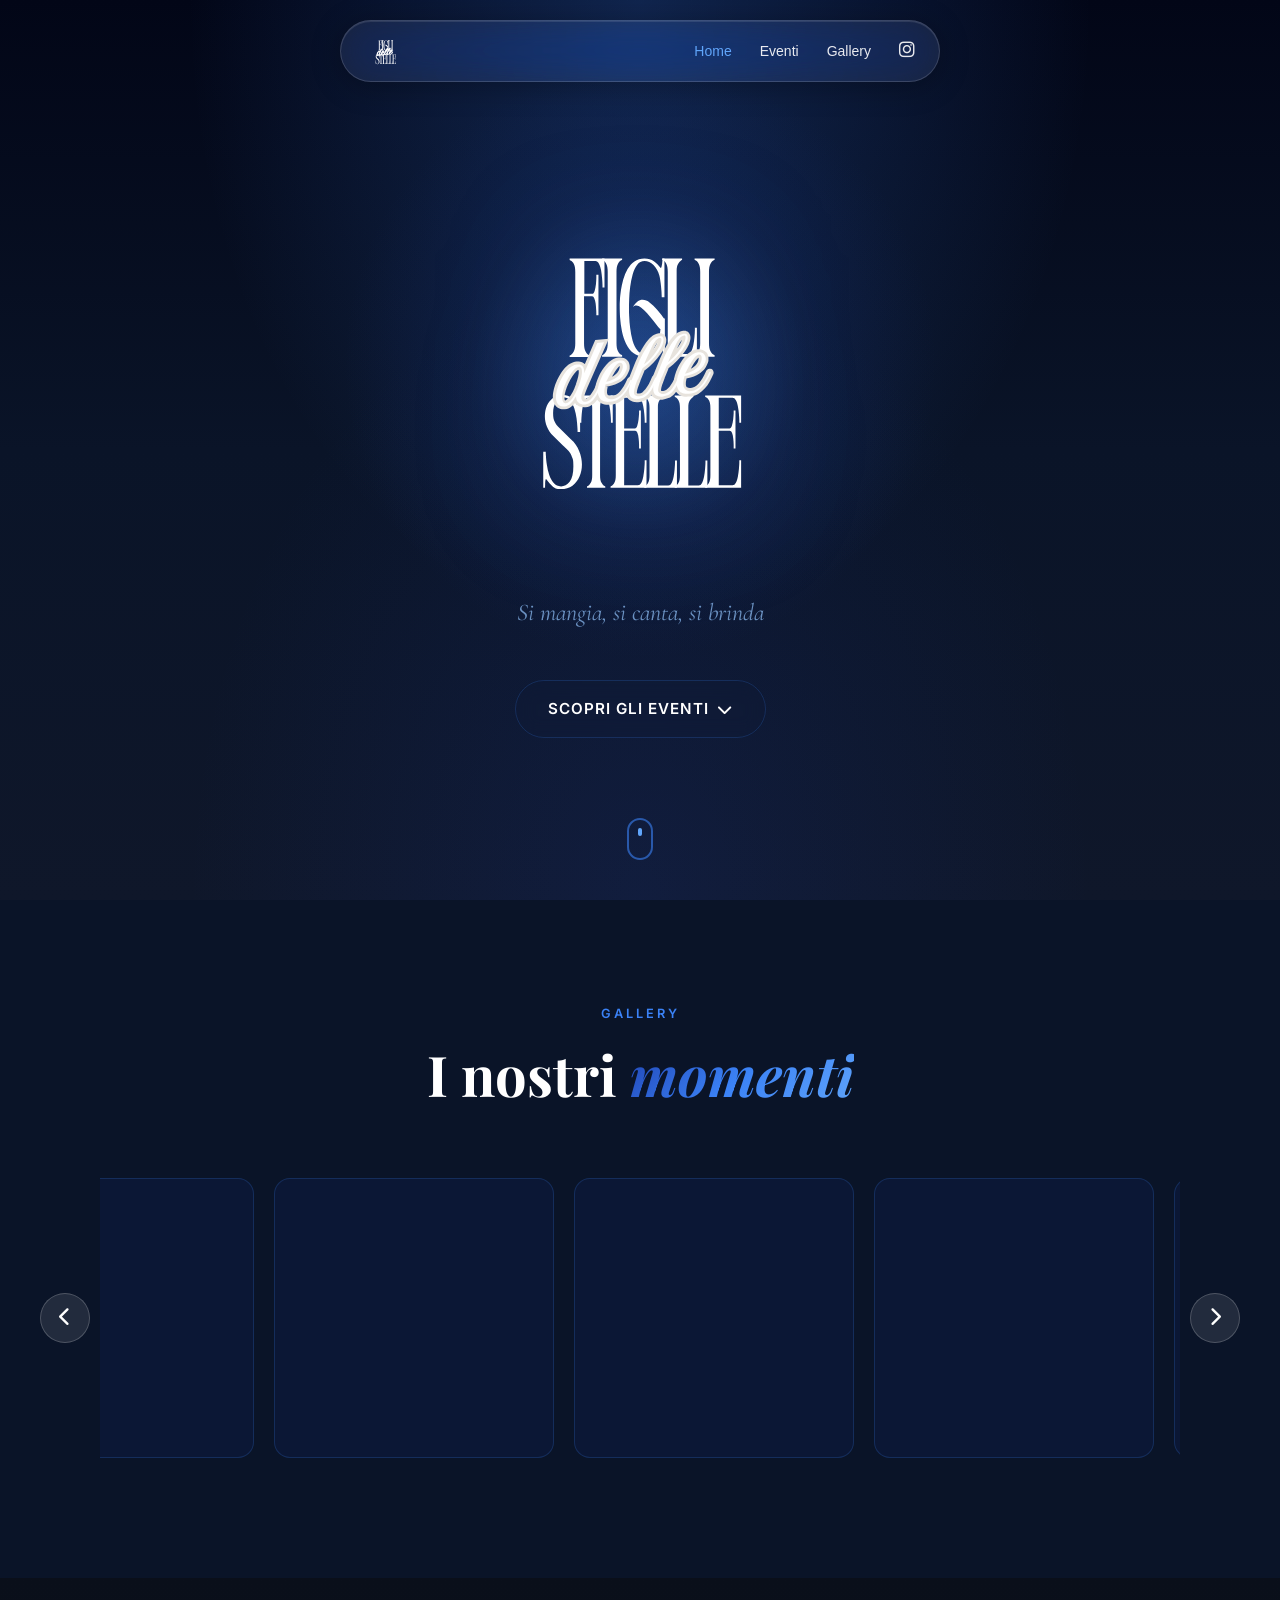
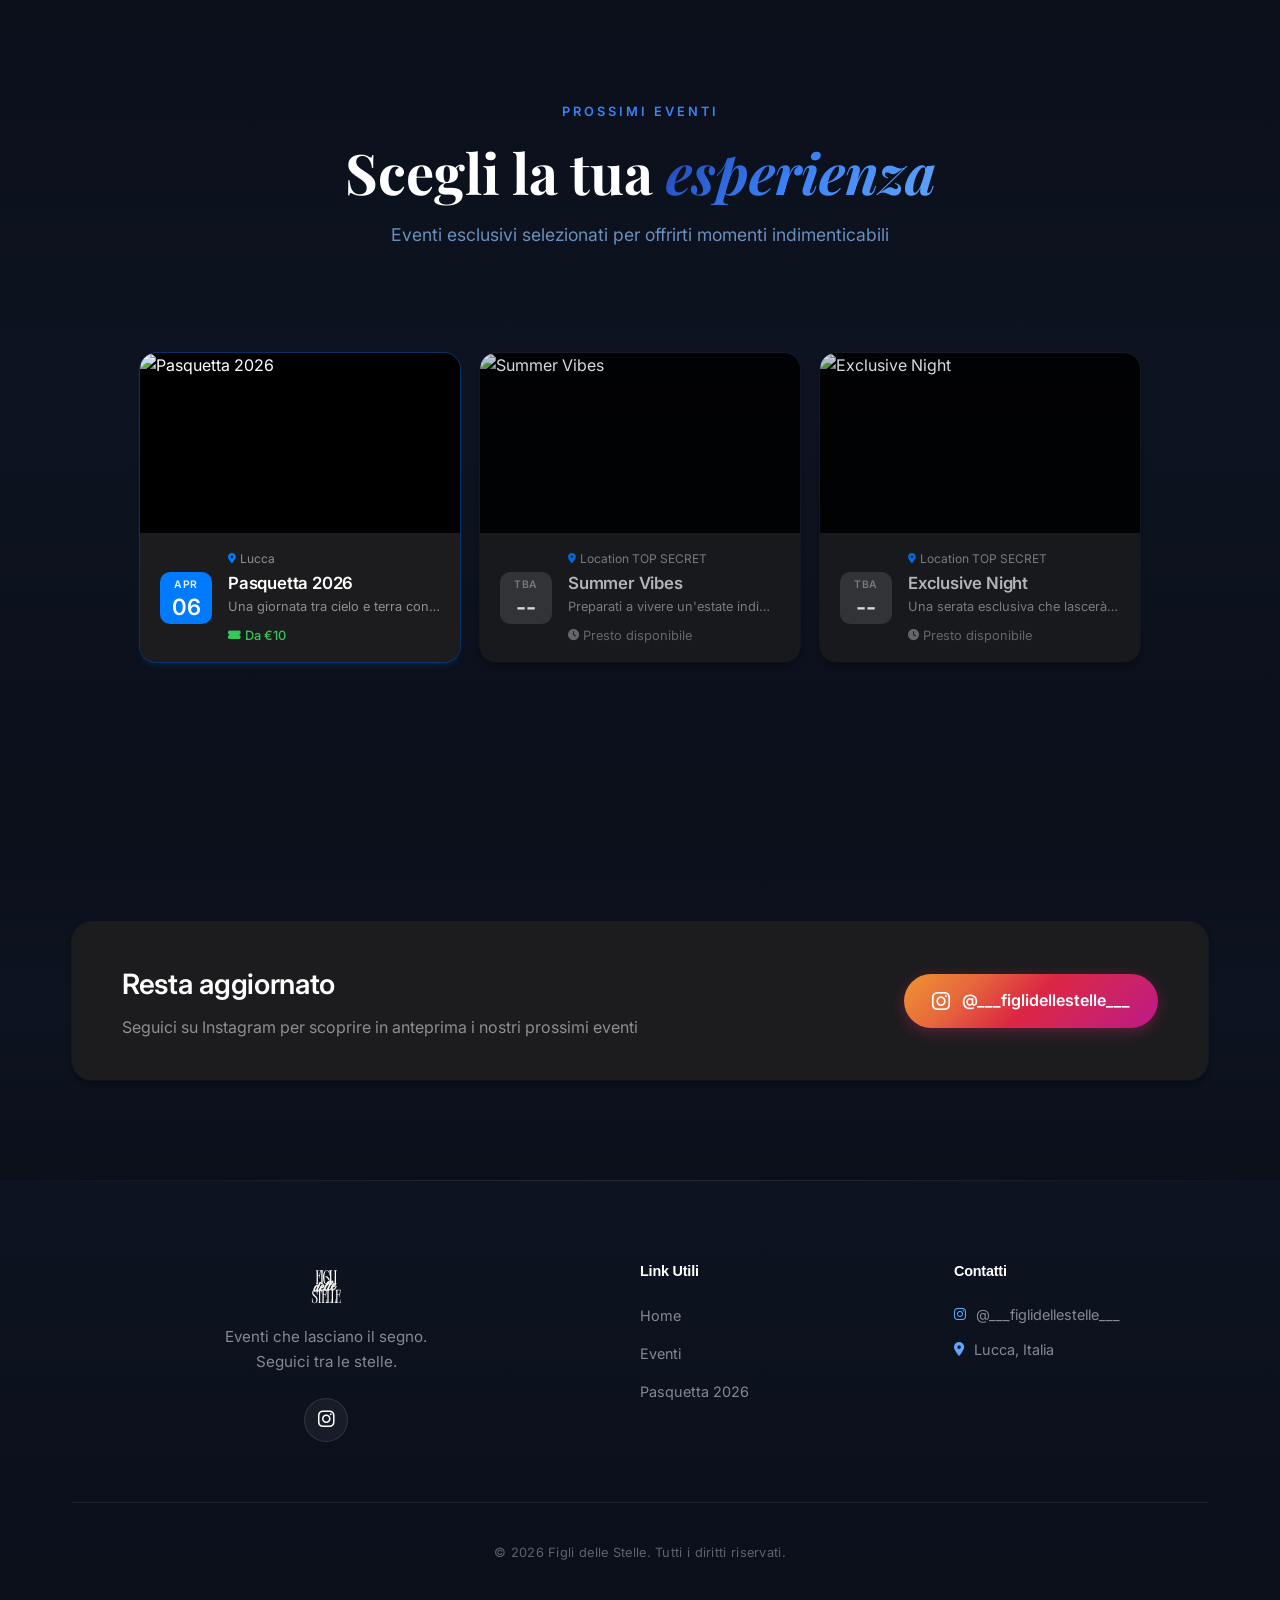
==== index.html @ 592347b3 "Initial commit: componenti header/footer separati, fix animazione card eventi" ====
<!DOCTYPE html>
<html lang="it">

<head>
    <meta charset="UTF-8">
    <meta name="viewport" content="width=device-width, initial-scale=1.0">
    <title>Figli delle Stelle | Eventi Esclusivi</title>
    <meta name="description"
        content="Figli delle Stelle - Eventi esclusivi a Lucca. Pasquetta, serate, party e molto altro.">

    <!-- Fonts -->
    <link rel="preconnect" href="https://fonts.googleapis.com">
    <link rel="preconnect" href="https://fonts.gstatic.com" crossorigin>
    <link
        href="https://fonts.googleapis.com/css2?family=Cormorant+Garamond:ital,wght@0,400;0,600;1,400&family=Inter:wght@300;400;500;600&family=Playfair+Display:ital,wght@0,400;0,700;1,400&display=swap"
        rel="stylesheet">

    <!-- Icons -->
    <link rel="stylesheet" href="https://cdnjs.cloudflare.com/ajax/libs/font-awesome/6.5.0/css/all.min.css">

    <!-- CSS -->
    <link rel="stylesheet" href="css/style.css">
    <link rel="stylesheet" href="css/home.css">

    <!-- tsParticles -->
    <script src="https://cdn.jsdelivr.net/npm/tsparticles@2.12.0/tsparticles.bundle.min.js"></script>
</head>

<body class="home-page">
    <!-- Particles Background -->
    <div id="tsparticles"></div>

    <!-- Header Container -->
    <div id="header-container"></div>

    <!-- Hero Section with Animated Logo -->
    <section class="home-hero">
        <div class="hero-logo-container">
            <div class="logo-glow"></div>
            <img src="assets/images/figli%20delle%20stelle%20.svg" alt="Figli delle Stelle" class="hero-logo">
            <div class="logo-particles" id="logoParticles"></div>
        </div>
        <p class="hero-tagline">Si mangia, si canta, si brinda</p>
        <a href="#eventi" class="btn btn-outline btn-scroll">
            <span>Scopri gli Eventi</span>
            <i class="fas fa-chevron-down"></i>
        </a>

        <!-- Scroll Indicator -->
        <div class="scroll-mouse">
            <div class="mouse-wheel"></div>
        </div>
    </section>

    <!-- Photo Carousel Section -->
    <section id="gallery" class="carousel-section">
        <div class="carousel-header">
            <span class="section-label">Gallery</span>
            <h2 class="section-title">I nostri <em>momenti</em></h2>
        </div>

        <div class="carousel-wrapper">
            <div class="carousel-horizontal" id="carouselHorizontal">
                <!-- Photo 1 -->
                <div class="carousel-card">
                    <div class="card-image"
                        style="background-image: url('assets/images/Figli%20delle%20stelle_012.jpg'); background-size: cover; background-position: center;">
                        <span class="card-tag">Figli delle Stelle</span>
                    </div>
                </div>

                <!-- Photo 2 -->
                <div class="carousel-card">
                    <div class="card-image"
                        style="background-image: url('assets/images/Figli%20delle%20stelle_018.jpg'); background-size: cover; background-position: center;">
                        <span class="card-tag">Night</span>
                    </div>
                </div>

                <!-- Photo 3 -->
                <div class="carousel-card">
                    <div class="card-image"
                        style="background-image: url('assets/images/Figli%20delle%20stelle_031.jpg'); background-size: cover; background-position: center;">
                        <span class="card-tag">Party</span>
                    </div>
                </div>

                <!-- Photo 4 -->
                <div class="carousel-card">
                    <div class="card-image"
                        style="background-image: url('assets/images/Figli%20delle%20stelle_043.jpg'); background-size: cover; background-position: center;">
                        <span class="card-tag">Evento</span>
                    </div>
                </div>

                <!-- Photo 5 -->
                <div class="carousel-card">
                    <div class="card-image"
                        style="background-image: url('assets/images/Figli%20delle%20stelle_047.jpg'); background-size: cover; background-position: center;">
                        <span class="card-tag">Serata</span>
                    </div>
                </div>

                <!-- Photo 6 -->
                <div class="carousel-card">
                    <div class="card-image"
                        style="background-image: url('assets/images/Figli%20delle%20stelle_061.jpg'); background-size: cover; background-position: center;">
                        <span class="card-tag">Vibes</span>
                    </div>
                </div>

                <!-- Photo 7 -->
                <div class="carousel-card">
                    <div class="card-image"
                        style="background-image: url('assets/images/Figli%20delle%20stelle_079.jpg'); background-size: cover; background-position: center;">
                        <span class="card-tag">Friends</span>
                    </div>
                </div>

                <!-- Photo 8 -->
                <div class="carousel-card">
                    <div class="card-image"
                        style="background-image: url('assets/images/Figli%20delle%20stelle_090.jpg'); background-size: cover; background-position: center;">
                        <span class="card-tag">Fun</span>
                    </div>
                </div>

                <!-- Photo 9 -->
                <div class="carousel-card">
                    <div class="card-image"
                        style="background-image: url('assets/images/Figli%20delle%20stelle_091.jpg'); background-size: cover; background-position: center;">
                        <span class="card-tag">Dance</span>
                    </div>
                </div>

                <!-- Photo 10 -->
                <div class="carousel-card">
                    <div class="card-image"
                        style="background-image: url('assets/images/Figli%20delle%20stelle_093.jpg'); background-size: cover; background-position: center;">
                        <span class="card-tag">Music</span>
                    </div>
                </div>

                <!-- Photo 11 -->
                <div class="carousel-card">
                    <div class="card-image"
                        style="background-image: url('assets/images/Figli%20delle%20stelle_097.jpg'); background-size: cover; background-position: center;">
                        <span class="card-tag">Light</span>
                    </div>
                </div>

                <!-- Photo 12 -->
                <div class="carousel-card">
                    <div class="card-image"
                        style="background-image: url('assets/images/Figli%20delle%20stelle_100.jpg'); background-size: cover; background-position: center;">
                        <span class="card-tag">Energy</span>
                    </div>
                </div>
            </div>

            <!-- Carousel Controls -->
            <button class="carousel-btn prev" id="carouselPrev">
                <i class="fas fa-chevron-left"></i>
            </button>
            <button class="carousel-btn next" id="carouselNext">
                <i class="fas fa-chevron-right"></i>
            </button>
        </div>
    </section>

    <!-- Events Section -->
    <section id="eventi" class="events-section">
        <div class="container">
            <div class="section-header">
                <span class="section-label">Prossimi Eventi</span>
                <h2 class="section-title">Scegli la tua <em>esperienza</em></h2>
                <p class="section-desc">Eventi esclusivi selezionati per offrirti momenti indimenticabili</p>
            </div>

            <div class="events-horizontal">
                <!-- Evento Pasquetta - ATTIVO -->
                <article class="event-card-modern featured">
                    <a href="evento-pasquetta.html" class="event-card-link">
                        <div class="event-card-image">
                            <img src="https://images.unsplash.com/photo-1519671482740-f49783c4ef87?w=800&q=80" alt="Pasquetta 2026">
                        </div>
                        <div class="event-card-body">
                            <div class="event-card-date">
                                <span class="date-month">APR</span>
                                <span class="date-day">06</span>
                            </div>
                            <div class="event-card-divider"></div>
                            <div class="event-card-info">
                                <div class="event-card-location">
                                    <i class="fas fa-map-marker-alt"></i>
                                    Lucca
                                </div>
                                <h3 class="event-card-title">Pasquetta 2026</h3>
                                <p class="event-card-desc">Una giornata tra cielo e terra con DJ set esclusivo</p>
                                <div class="event-card-price">
                                    <i class="fas fa-ticket-alt"></i>
                                    Da €10
                                </div>
                            </div>
                        </div>
                    </a>
                </article>

                <!-- Evento 2 - Summer Vibes -->
                <article class="event-card-modern coming-soon">
                    <div class="event-card-link">
                        <div class="event-card-image">
                            <img src="https://images.unsplash.com/photo-1574391884720-bbc3740c59d1?w=800&q=80" alt="Summer Vibes">
                        </div>
                        <div class="event-card-body">
                            <div class="event-card-date">
                                <span class="date-month">TBA</span>
                                <span class="date-day">--</span>
                            </div>
                            <div class="event-card-divider"></div>
                            <div class="event-card-info">
                                <div class="event-card-location">
                                    <i class="fas fa-map-marker-alt"></i>
                                    Location TOP SECRET
                                </div>
                                <h3 class="event-card-title">Summer Vibes</h3>
                                <p class="event-card-desc">Preparati a vivere un'estate indimenticabile</p>
                                <div class="event-card-price soon">
                                    <i class="fas fa-clock"></i>
                                    Presto disponibile
                                </div>
                            </div>
                        </div>
                    </div>
                </article>

                <!-- Evento 3 - Exclusive Night -->
                <article class="event-card-modern coming-soon">
                    <div class="event-card-link">
                        <div class="event-card-image">
                            <img src="https://images.unsplash.com/photo-1516450360452-9312f5e86fc7?w=800&q=80" alt="Exclusive Night">
                        </div>
                        <div class="event-card-body">
                            <div class="event-card-date">
                                <span class="date-month">TBA</span>
                                <span class="date-day">--</span>
                            </div>
                            <div class="event-card-divider"></div>
                            <div class="event-card-info">
                                <div class="event-card-location">
                                    <i class="fas fa-map-marker-alt"></i>
                                    Location TOP SECRET
                                </div>
                                <h3 class="event-card-title">Exclusive Night</h3>
                                <p class="event-card-desc">Una serata esclusiva che lascerà il segno</p>
                                <div class="event-card-price soon">
                                    <i class="fas fa-clock"></i>
                                    Presto disponibile
                                </div>
                            </div>
                        </div>
                    </div>
                </article>
            </div>
        </div>
    </section>

    <!-- Follow Us Section -->
    <section class="follow-section">
        <div class="container">
            <div class="follow-box">
                <div class="follow-content">
                    <h3>Resta aggiornato</h3>
                    <p>Seguici su Instagram per scoprire in anteprima i nostri prossimi eventi</p>
                </div>
                <a href="https://www.instagram.com/___figlidellestelle___/" target="_blank" class="btn-instagram">
                    <i class="fab fa-instagram"></i>
                    <span>@___figlidellestelle___</span>
                </a>
            </div>
        </div>
    </section>

    <!-- Footer Container -->
    <div id="footer-container"></div>

    <!-- Scripts -->
    <script src="js/components.js"></script>
    <script>
        // Inizializza componenti per homepage
        document.addEventListener('DOMContentLoaded', function() {
            Components.init({
                header: { activePage: 'home', isEventPage: false },
                footer: { isEventPage: false }
            });
        });
    </script>
    <script src="js/main.js"></script>
    <script src="js/home.js"></script>
</body>

</html>
---- css/style.css ----
/* ========================================
   FIGLI DELLE STELLE - PASQUETTA 2026
   Modern CSS with Variables & Animations
======================================== */

/* CSS Variables */
:root {
    /* Colors - Blue Theme */
    --color-bg: #050a14;
    --color-bg-secondary: #0a1428;
    --color-bg-card: rgba(30, 64, 175, 0.08);
    --color-text: #ffffff;
    --color-text-muted: rgba(147, 197, 253, 0.7);
    --color-primary: #ffffff;
    --color-accent: #3b82f6;
    --color-accent-light: #60a5fa;
    --color-glass: rgba(30, 64, 175, 0.1);
    --color-glass-border: rgba(59, 130, 246, 0.2);
    
    /* Gradients */
    --gradient-gold: linear-gradient(135deg, #1e40af 0%, #3b82f6 50%, #60a5fa 100%);
    --gradient-dark: linear-gradient(180deg, #020617 0%, #0f172a 50%, #1e3a5f 100%);
    --gradient-glass: linear-gradient(135deg, rgba(59,130,246,0.15) 0%, rgba(30,64,175,0.05) 100%);
    --gradient-blue-glow: radial-gradient(ellipse at center, rgba(59,130,246,0.3) 0%, transparent 70%);
    
    /* Typography */
    --font-display: 'Playfair Display', serif;
    --font-accent: 'Cormorant Garamond', serif;
    --font-body: 'Inter', sans-serif;
    
    /* Spacing */
    --spacing-xs: 0.5rem;
    --spacing-sm: 1rem;
    --spacing-md: 2rem;
    --spacing-lg: 4rem;
    --spacing-xl: 8rem;
    
    /* Transitions */
    --transition-fast: 0.2s ease;
    --transition-medium: 0.4s cubic-bezier(0.4, 0, 0.2, 1);
    --transition-slow: 0.6s cubic-bezier(0.4, 0, 0.2, 1);
    
    /* Shadows */
    --shadow-glow: 0 0 40px rgba(59, 130, 246, 0.4);
    --shadow-card: 0 20px 60px rgba(0, 0, 0, 0.5);
}

/* Reset & Base */
*, *::before, *::after {
    margin: 0;
    padding: 0;
    box-sizing: border-box;
}

html {
    scroll-behavior: smooth;
    font-size: 16px;
}

body {
    font-family: var(--font-body);
    background-color: var(--color-bg);
    color: var(--color-text);
    line-height: 1.6;
    overflow-x: hidden;
    min-height: 100vh;
}

a {
    color: inherit;
    text-decoration: none;
}

ul {
    list-style: none;
}

img {
    max-width: 100%;
    height: auto;
    display: block;
}

/* Container */
.container {
    max-width: 1200px;
    margin: 0 auto;
    padding: 0 var(--spacing-md);
}

/* Particles Background */
.particles-container {
    position: fixed;
    top: 0;
    left: 0;
    width: 100%;
    height: 100%;
    pointer-events: none;
    z-index: 0;
    overflow: hidden;
}

.particle {
    position: absolute;
    width: 3px;
    height: 3px;
    background: var(--color-accent);
    border-radius: 50%;
    opacity: 0;
    animation: float-up linear infinite;
}

@keyframes float-up {
    0% {
        transform: translateY(100vh) scale(0);
        opacity: 0;
    }
    10% {
        opacity: 0.8;
    }
    90% {
        opacity: 0.8;
    }
    100% {
        transform: translateY(-100px) scale(1);
        opacity: 0;
    }
}

/* Navigation - Pill Style (Non Fixed) */
.navbar {
    position: absolute;
    top: 20px;
    left: 50%;
    transform: translateX(-50%);
    z-index: 1000;
    width: auto;
    min-width: 600px;
    max-width: 90%;
}

.nav-pill {
    display: flex;
    align-items: center;
    justify-content: space-between;
    gap: 32px;
    padding: 12px 24px;
    background: rgba(255, 255, 255, 0.08);
    backdrop-filter: blur(20px) saturate(180%);
    -webkit-backdrop-filter: blur(20px) saturate(180%);
    border: 1px solid rgba(255, 255, 255, 0.15);
    border-radius: 100px;
    box-shadow: 
        0 4px 30px rgba(0, 0, 0, 0.3),
        inset 0 1px 0 rgba(255, 255, 255, 0.1);
    transition: all 0.3s ease;
}

.nav-pill:hover {
    background: rgba(255, 255, 255, 0.12);
    border-color: rgba(255, 255, 255, 0.2);
}

.nav-logo img {
    height: 36px;
    filter: brightness(0) invert(1);
    transition: var(--transition-fast);
}

.nav-logo:hover img {
    transform: scale(1.05);
}

.nav-menu {
    display: flex;
    align-items: center;
    gap: 28px;
    margin: 0;
    padding: 0;
    list-style: none;
}

.nav-link {
    font-family: -apple-system, BlinkMacSystemFont, 'SF Pro Text', sans-serif;
    font-size: 14px;
    font-weight: 500;
    color: rgba(255, 255, 255, 0.9);
    text-decoration: none;
    padding: 8px 0;
    position: relative;
    transition: all 0.3s ease;
}

.nav-link:hover {
    color: #ffffff;
}

.nav-link.active {
    color: #60a5fa;
}

.nav-link i {
    font-size: 18px;
}

.nav-cta {
    background: var(--gradient-gold);
    color: var(--color-bg);
    padding: 0.75rem 1.5rem;
    border-radius: 50px;
    font-weight: 600;
}

.nav-cta::after {
    display: none;
}

.nav-toggle {
    display: none;
    flex-direction: column;
    gap: 5px;
    background: none;
    border: none;
    cursor: pointer;
    padding: 5px;
}

.nav-toggle span {
    width: 25px;
    height: 2px;
    background: var(--color-text);
    transition: var(--transition-fast);
}

/* Hero Section */
.hero {
    min-height: 100vh;
    display: flex;
    flex-direction: column;
    justify-content: center;
    align-items: center;
    text-align: center;
    position: relative;
    padding: 120px var(--spacing-md) var(--spacing-xl);
    background: 
        radial-gradient(ellipse at 50% 0%, rgba(212, 175, 55, 0.15) 0%, transparent 50%),
        radial-gradient(ellipse at bottom, rgba(212, 175, 55, 0.05) 0%, transparent 50%);
}

.hero-badge {
    display: inline-flex;
    align-items: center;
    gap: 0.5rem;
    padding: 0.5rem 1rem;
    background: var(--color-glass);
    border: 1px solid var(--color-glass-border);
    border-radius: 50px;
    font-size: 0.85rem;
    color: var(--color-accent-light);
    margin-bottom: var(--spacing-md);
    animation: fade-in-up 0.8s ease;
}

.hero-title {
    font-family: var(--font-display);
    font-size: clamp(3rem, 10vw, 7rem);
    font-weight: 700;
    line-height: 1;
    margin-bottom: var(--spacing-md);
}

.title-line {
    display: block;
    animation: fade-in-up 0.8s ease 0.2s both;
}

.title-line.highlight {
    background: var(--gradient-gold);
    -webkit-background-clip: text;
    -webkit-text-fill-color: transparent;
    background-clip: text;
    animation-delay: 0.4s;
}

.hero-subtitle {
    font-family: var(--font-accent);
    font-size: clamp(1.2rem, 3vw, 1.5rem);
    font-style: italic;
    color: var(--color-text-muted);
    margin-bottom: var(--spacing-sm);
    animation: fade-in-up 0.8s ease 0.6s both;
}

.hero-location {
    display: flex;
    align-items: center;
    justify-content: center;
    gap: 0.5rem;
    font-size: 1rem;
    color: var(--color-text-muted);
    margin-bottom: var(--spacing-lg);
    animation: fade-in-up 0.8s ease 0.8s both;
}

.hero-location i {
    color: var(--color-accent);
}

.hero-cta {
    display: flex;
    flex-wrap: wrap;
    gap: var(--spacing-sm);
    justify-content: center;
    animation: fade-in-up 0.8s ease 1s both;
}

/* Buttons */
.btn {
    display: inline-flex;
    align-items: center;
    gap: 0.5rem;
    padding: 1rem 2rem;
    font-family: var(--font-body);
    font-size: 0.95rem;
    font-weight: 600;
    border-radius: 50px;
    border: none;
    cursor: pointer;
    transition: var(--transition-medium);
    text-transform: uppercase;
    letter-spacing: 1px;
}

.btn-primary {
    background: var(--gradient-gold);
    color: #0a0a0a !important;
    box-shadow: 0 10px 30px rgba(212, 175, 55, 0.4);
    text-shadow: none;
}

.btn-primary:hover {
    transform: translateY(-3px);
    box-shadow: 0 15px 40px rgba(212, 175, 55, 0.4);
}

.btn-outline {
    background: transparent;
    color: var(--color-text);
    border: 1px solid var(--color-glass-border);
    backdrop-filter: blur(10px);
}

.btn-outline:hover {
    background: var(--color-glass);
    border-color: var(--color-accent);
}

.btn-package {
    width: 100%;
    justify-content: center;
    background: transparent;
    border: 1px solid var(--color-glass-border);
    color: var(--color-text);
}

.btn-package:hover {
    background: var(--color-accent);
    border-color: var(--color-accent);
    color: var(--color-bg);
}

.btn-submit {
    width: 100%;
    justify-content: center;
    background: var(--gradient-gold);
    color: var(--color-bg);
    font-size: 1rem;
    padding: 1.25rem 2rem;
}

.btn-submit:hover {
    transform: translateY(-2px);
    box-shadow: 0 10px 30px rgba(212, 175, 55, 0.4);
}

/* Scroll Indicator */
.hero-scroll {
    position: absolute;
    bottom: var(--spacing-lg);
    left: 50%;
    transform: translateX(-50%);
}

.scroll-indicator {
    display: flex;
    flex-direction: column;
    align-items: center;
    gap: 0.5rem;
}

.scroll-indicator span {
    font-size: 0.75rem;
    text-transform: uppercase;
    letter-spacing: 2px;
    color: var(--color-text-muted);
}

.scroll-line {
    width: 1px;
    height: 60px;
    background: linear-gradient(to bottom, var(--color-accent), transparent);
    animation: scroll-bounce 2s ease-in-out infinite;
}

@keyframes scroll-bounce {
    0%, 100% { transform: translateY(0); opacity: 1; }
    50% { transform: translateY(20px); opacity: 0.5; }
}

/* Sections */
.section {
    padding: var(--spacing-xl) 0;
    position: relative;
}

.section-header {
    text-align: center;
    max-width: 700px;
    margin: 0 auto var(--spacing-lg);
}

.section-label {
    display: inline-block;
    font-size: 0.8rem;
    font-weight: 600;
    text-transform: uppercase;
    letter-spacing: 3px;
    color: var(--color-accent);
    margin-bottom: var(--spacing-sm);
}

.section-title {
    font-family: var(--font-display);
    font-size: clamp(2rem, 5vw, 3.5rem);
    font-weight: 700;
    margin-bottom: var(--spacing-sm);
    line-height: 1.2;
}

.section-title em {
    font-style: italic;
    background: var(--gradient-gold);
    -webkit-background-clip: text;
    -webkit-text-fill-color: transparent;
    background-clip: text;
}

.section-desc {
    color: var(--color-text-muted);
    font-size: 1.1rem;
}

/* Event Section */
.section-event {
    background: var(--color-bg-secondary);
}

.event-features {
    display: grid;
    grid-template-columns: repeat(auto-fit, minmax(280px, 1fr));
    gap: var(--spacing-md);
}

.feature-card {
    background: var(--color-glass);
    backdrop-filter: blur(20px);
    border: 1px solid var(--color-glass-border);
    border-radius: 20px;
    padding: var(--spacing-lg) var(--spacing-md);
    text-align: center;
    transition: var(--transition-medium);
}

.feature-card:hover {
    transform: translateY(-10px);
    border-color: var(--color-accent);
    box-shadow: var(--shadow-card);
}

.feature-icon {
    width: 80px;
    height: 80px;
    margin: 0 auto var(--spacing-md);
    background: var(--gradient-glass);
    border-radius: 50%;
    display: flex;
    align-items: center;
    justify-content: center;
    font-size: 2rem;
    color: var(--color-accent);
    border: 1px solid var(--color-glass-border);
}

.feature-card h3 {
    font-family: var(--font-display);
    font-size: 1.5rem;
    margin-bottom: var(--spacing-xs);
}

.feature-card p {
    color: var(--color-text-muted);
    font-size: 0.95rem;
}

/* Packages Section */
.packages-grid {
    display: grid;
    grid-template-columns: repeat(auto-fit, minmax(300px, 1fr));
    gap: var(--spacing-md);
    align-items: start;
}

.package-card {
    background: var(--color-glass);
    backdrop-filter: blur(20px);
    border: 1px solid var(--color-glass-border);
    border-radius: 24px;
    padding: var(--spacing-lg);
    position: relative;
    transition: var(--transition-medium);
    overflow: hidden;
}

.package-card::before {
    content: '';
    position: absolute;
    top: 0;
    left: 0;
    right: 0;
    height: 1px;
    background: var(--gradient-gold);
    opacity: 0;
    transition: var(--transition-medium);
}

.package-card:hover::before {
    opacity: 1;
}

.package-card:hover {
    transform: translateY(-10px);
    box-shadow: var(--shadow-card);
}

.package-card.featured {
    background: linear-gradient(135deg, rgba(212, 175, 55, 0.1) 0%, rgba(10, 10, 10, 0.5) 100%);
    border-color: rgba(212, 175, 55, 0.3);
    transform: scale(1.05);
}

.package-card.featured:hover {
    transform: scale(1.05) translateY(-10px);
    box-shadow: var(--shadow-glow), var(--shadow-card);
}

.package-badge {
    position: absolute;
    top: var(--spacing-sm);
    right: var(--spacing-sm);
    padding: 0.25rem 0.75rem;
    background: var(--color-glass);
    border: 1px solid var(--color-glass-border);
    border-radius: 50px;
    font-size: 0.7rem;
    font-weight: 600;
    text-transform: uppercase;
    letter-spacing: 1px;
}

.package-badge.hot {
    background: rgba(212, 175, 55, 0.2);
    border-color: var(--color-accent);
    color: var(--color-accent-light);
}

.package-badge.vip {
    background: linear-gradient(135deg, #1e40af, #3b82f6, #60a5fa);
    color: var(--color-bg);
    border: none;
}

.package-header {
    text-align: center;
    margin-bottom: var(--spacing-md);
}

.package-icon {
    width: 60px;
    height: 60px;
    margin: 0 auto var(--spacing-sm);
    background: var(--gradient-glass);
    border-radius: 16px;
    display: flex;
    align-items: center;
    justify-content: center;
    font-size: 1.5rem;
    color: var(--color-accent);
}

.package-name {
    font-family: var(--font-display);
    font-size: 1.75rem;
    margin-bottom: var(--spacing-xs);
}

.package-time {
    display: flex;
    align-items: center;
    justify-content: center;
    gap: 0.5rem;
    font-size: 0.9rem;
    color: var(--color-text-muted);
}

.package-price {
    text-align: center;
    margin-bottom: var(--spacing-md);
    display: flex;
    align-items: flex-start;
    justify-content: center;
    gap: 0.25rem;
}

.package-price .currency {
    font-size: 1.5rem;
    font-weight: 600;
    color: var(--color-accent);
    margin-top: 0.5rem;
}

.package-price .amount {
    font-family: var(--font-display);
    font-size: 4rem;
    font-weight: 700;
    line-height: 1;
    background: var(--gradient-gold);
    -webkit-background-clip: text;
    -webkit-text-fill-color: transparent;
    background-clip: text;
}

.package-price .original {
    font-size: 1.25rem;
    color: var(--color-text-muted);
    text-decoration: line-through;
    margin-top: 0.5rem;
    margin-left: 0.5rem;
}

.package-features {
    margin-bottom: var(--spacing-md);
}

.package-features li {
    display: flex;
    align-items: center;
    gap: 0.75rem;
    padding: 0.75rem 0;
    border-bottom: 1px solid var(--color-glass-border);
    font-size: 0.95rem;
}

.package-features li:last-child {
    border-bottom: none;
}

.package-features i {
    color: var(--color-accent);
    font-size: 0.9rem;
}

/* Booking Section */
.section-booking {
    background: var(--color-bg-secondary);
    position: relative;
}

.booking-wrapper {
    display: grid;
    grid-template-columns: 1fr 1.2fr;
    gap: var(--spacing-lg);
    align-items: start;
}

.booking-info {
    position: sticky;
    top: 100px;
}

.booking-info .section-title {
    text-align: left;
}

.booking-desc {
    color: var(--color-text-muted);
    margin-bottom: var(--spacing-md);
    font-size: 1.1rem;
}

.booking-contacts {
    display: flex;
    flex-direction: column;
    gap: var(--spacing-sm);
}

.contact-item {
    display: flex;
    align-items: center;
    gap: var(--spacing-sm);
    padding: var(--spacing-sm);
    background: var(--color-glass);
    border-radius: 12px;
    border: 1px solid var(--color-glass-border);
}

.contact-item i {
    color: var(--color-accent);
    font-size: 1.25rem;
}

/* Booking Form */
.booking-form {
    background: var(--color-glass);
    backdrop-filter: blur(20px);
    border: 1px solid var(--color-glass-border);
    border-radius: 24px;
    padding: var(--spacing-lg);
}

.form-group {
    margin-bottom: var(--spacing-md);
}

.form-row {
    display: grid;
    grid-template-columns: 1fr 1fr;
    gap: var(--spacing-md);
}

.form-group label {
    display: block;
    margin-bottom: 0.5rem;
    font-size: 0.9rem;
    font-weight: 500;
    color: var(--color-text-muted);
}

.form-group input,
.form-group select,
.form-group textarea {
    width: 100%;
    padding: 1rem 1.25rem;
    background: rgba(0, 0, 0, 0.3);
    border: 1px solid var(--color-glass-border);
    border-radius: 12px;
    color: var(--color-text);
    font-family: var(--font-body);
    font-size: 1rem;
    transition: var(--transition-fast);
}

.form-group input:focus,
.form-group select:focus,
.form-group textarea:focus {
    outline: none;
    border-color: var(--color-accent);
    box-shadow: 0 0 0 3px rgba(212, 175, 55, 0.1);
}

.form-group input::placeholder,
.form-group textarea::placeholder {
    color: rgba(255, 255, 255, 0.3);
}

.form-group select option {
    background: var(--color-bg);
    color: var(--color-text);
}

.form-total {
    display: flex;
    justify-content: space-between;
    align-items: center;
    padding: var(--spacing-md);
    background: var(--color-glass);
    border-radius: 12px;
    margin-bottom: var(--spacing-md);
    font-size: 1.1rem;
    font-weight: 600;
}

.total-amount {
    font-family: var(--font-display);
    font-size: 1.75rem;
    background: var(--gradient-gold);
    -webkit-background-clip: text;
    -webkit-text-fill-color: transparent;
    background-clip: text;
}

.form-disclaimer {
    text-align: center;
    font-size: 0.8rem;
    color: var(--color-text-muted);
    margin-top: var(--spacing-md);
}

.form-disclaimer i {
    color: var(--color-accent);
    margin-right: 0.25rem;
}

/* Modal */
.modal {
    position: fixed;
    top: 0;
    left: 0;
    width: 100%;
    height: 100%;
    background: rgba(0, 0, 0, 0.8);
    backdrop-filter: blur(10px);
    display: flex;
    align-items: center;
    justify-content: center;
    z-index: 2000;
    opacity: 0;
    visibility: hidden;
    transition: var(--transition-medium);
}

.modal.active {
    opacity: 1;
    visibility: visible;
}

.modal-content {
    background: var(--color-bg-secondary);
    border: 1px solid var(--color-glass-border);
    border-radius: 24px;
    padding: var(--spacing-lg);
    text-align: center;
    max-width: 400px;
    width: 90%;
    transform: scale(0.9);
    transition: var(--transition-medium);
}

.modal.active .modal-content {
    transform: scale(1);
}

.modal-icon {
    width: 80px;
    height: 80px;
    margin: 0 auto var(--spacing-md);
    background: linear-gradient(135deg, rgba(212, 175, 55, 0.2), rgba(212, 175, 55, 0.05));
    border-radius: 50%;
    display: flex;
    align-items: center;
    justify-content: center;
}

.modal-icon i {
    font-size: 2.5rem;
    color: var(--color-accent);
}

.modal h3 {
    font-family: var(--font-display);
    font-size: 1.75rem;
    margin-bottom: var(--spacing-sm);
}

.modal p {
    color: var(--color-text-muted);
    margin-bottom: var(--spacing-xs);
}

.modal-detail {
    font-size: 0.9rem;
    margin-bottom: var(--spacing-md);
}

/* Footer - Clean Apple Style */
.footer {
    background: linear-gradient(180deg, #0d1320 0%, #0a0f1a 100%);
    padding: 80px 0 40px;
    position: relative;
    z-index: 1;
}

.footer::before {
    content: '';
    position: absolute;
    top: 0;
    left: 0;
    right: 0;
    height: 1px;
    background: linear-gradient(90deg, transparent, rgba(255,255,255,0.1), transparent);
}

.footer-content {
    display: grid;
    grid-template-columns: 2fr 1fr 1fr;
    gap: 60px;
    margin-bottom: 60px;
    position: relative;
}

.footer-logo {
    height: 50px;
    margin-bottom: 20px;
}

.footer-brand p {
    color: rgba(255, 255, 255, 0.5);
    font-size: 0.95rem;
    line-height: 1.6;
    margin-bottom: 24px;
}

.social-links {
    display: flex;
    gap: 12px;
}

.social-links a {
    width: 44px;
    height: 44px;
    background: rgba(255, 255, 255, 0.05);
    border: 1px solid rgba(255, 255, 255, 0.1);
    border-radius: 50%;
    display: flex;
    align-items: center;
    justify-content: center;
    font-size: 1.2rem;
    color: #ffffff;
    transition: all 0.3s ease;
}

.social-links a:hover {
    background: linear-gradient(135deg, #f09433 0%, #e6683c 25%, #dc2743 50%, #cc2366 75%, #bc1888 100%);
    border-color: transparent;
    transform: translateY(-2px);
}

.footer-links h4,
.footer-contact h4 {
    font-family: -apple-system, BlinkMacSystemFont, 'SF Pro Display', sans-serif;
    font-size: 0.9rem;
    font-weight: 600;
    color: #ffffff;
    margin-bottom: 20px;
    letter-spacing: -0.2px;
}

.footer-links ul {
    list-style: none;
    padding: 0;
    margin: 0;
}

.footer-links li {
    margin-bottom: 12px;
}

.footer-links a {
    color: rgba(255, 255, 255, 0.5);
    font-size: 0.9rem;
    text-decoration: none;
    transition: color 0.3s ease;
}

.footer-links a:hover {
    color: #60a5fa;
}

.footer-contact p {
    color: rgba(255, 255, 255, 0.5);
    font-size: 0.9rem;
    margin-bottom: 12px;
    display: flex;
    align-items: center;
    gap: 10px;
}

.footer-contact i {
    color: #60a5fa;
    font-size: 0.85rem;
}

.footer-bottom {
    text-align: center;
    padding-top: 40px;
    border-top: 1px solid rgba(255, 255, 255, 0.08);
}

.footer-bottom p {
    color: rgba(255, 255, 255, 0.35);
    font-size: 0.8rem;
    letter-spacing: 0.3px;
}

/* Animations */
@keyframes fade-in-up {
    from {
        opacity: 0;
        transform: translateY(30px);
    }
    to {
        opacity: 1;
        transform: translateY(0);
    }
}

@keyframes pulse {
    0%, 100% {
        box-shadow: 0 0 0 0 rgba(212, 175, 55, 0.4);
    }
    50% {
        box-shadow: 0 0 0 15px rgba(212, 175, 55, 0);
    }
}

/* Scroll Reveal - Fallback: elements visible by default */
[data-reveal] {
    opacity: 1;
    transform: translateY(0);
    transition: var(--transition-slow);
}

/* Enhanced animation when JS is active */
.js-active [data-reveal] {
    opacity: 0;
    transform: translateY(30px);
}

.js-active [data-reveal].revealed {
    opacity: 1;
    transform: translateY(0);
}

/* Responsive */
@media (max-width: 992px) {
    .booking-wrapper {
        grid-template-columns: 1fr;
    }
    
    .booking-info {
        position: static;
        text-align: center;
    }
    
    .booking-info .section-title {
        text-align: center;
    }
    
    .booking-contacts {
        flex-direction: row;
        justify-content: center;
        flex-wrap: wrap;
    }
    
    .package-card.featured {
        transform: scale(1);
    }
    
    .package-card.featured:hover {
        transform: translateY(-10px);
    }
    
    .footer-content {
        grid-template-columns: 1fr 1fr;
        gap: 40px;
    }
    
    .footer-brand {
        grid-column: 1 / -1;
        text-align: center;
    }
    
    .social-links {
        justify-content: center;
    }
}

@media (max-width: 768px) {
    .navbar {
        top: 12px;
        min-width: auto;
        width: calc(100% - 32px);
        max-width: 400px;
    }
    
    .nav-pill {
        padding: 10px 16px;
        gap: 16px;
    }
    
    .nav-toggle {
        display: flex;
    }
    
    .nav-logo img {
        height: 28px;
    }
    
    .nav-menu {
        position: fixed;
        top: 80px;
        left: 50%;
        transform: translateX(-50%) translateY(-20px);
        width: calc(100% - 32px);
        max-width: 400px;
        background: rgba(20, 20, 25, 0.98);
        backdrop-filter: blur(20px);
        flex-direction: column;
        padding: 20px;
        gap: 12px;
        border-radius: 20px;
        border: 1px solid rgba(255, 255, 255, 0.1);
        opacity: 0;
        pointer-events: none;
        transition: all 0.3s ease;
    }
    
    .nav-menu.active {
        transform: translateX(-50%) translateY(0);
        opacity: 1;
        pointer-events: all;
    }
    
    .nav-link {
        font-size: 16px;
        padding: 12px;
        text-align: center;
        border-radius: 10px;
    }
    
    .nav-link:hover {
        background: rgba(255, 255, 255, 0.1);
    }
    
    .hero-cta {
        flex-direction: column;
        align-items: center;
    }
    
    .btn {
        width: 100%;
        justify-content: center;
    }
    
    .form-row {
        grid-template-columns: 1fr;
    }
    
    .footer {
        padding: 60px 0 30px;
    }
    
    .footer-content {
        grid-template-columns: 1fr;
        gap: 40px;
        text-align: center;
        margin-bottom: 40px;
    }
    
    .footer-logo {
        height: 40px;
    }
    
    .social-links {
        justify-content: center;
    }
    
    .footer-bottom {
        padding-top: 30px;
    }

@media (max-width: 480px) {
    :root {
        --spacing-md: 1.5rem;
        --spacing-lg: 3rem;
        --spacing-xl: 6rem;
    }
    
    .packages-grid {
        grid-template-columns: 1fr;
    }
    
    .package-card {
        padding: var(--spacing-md);
    }
}

/* Custom Scrollbar */
::-webkit-scrollbar {
    width: 8px;
}

::-webkit-scrollbar-track {
    background: var(--color-bg);
}

::-webkit-scrollbar-thumb {
    background: var(--color-glass-border);
    border-radius: 4px;
}

::-webkit-scrollbar-thumb:hover {
    background: var(--color-accent);
}
---- css/home.css ----
/* ========================================
   HOMEPAGE - FIGLI DELLE STELLE
   Logo Animato + Carosello + Eventi
======================================== */

/* Home Hero with Animated Logo */
.home-hero {
    min-height: 100vh;
    display: flex;
    flex-direction: column;
    justify-content: center;
    align-items: center;
    position: relative;
    background: 
        radial-gradient(ellipse at 50% 0%, rgba(59, 130, 246, 0.25) 0%, transparent 50%),
        radial-gradient(ellipse at bottom, rgba(30, 64, 175, 0.15) 0%, transparent 50%),
        linear-gradient(180deg, #020617 0%, #0a1428 50%, #0f172a 100%);
    overflow: hidden;
}

.hero-logo-container {
    position: relative;
    width: 400px;
    height: 400px;
    display: flex;
    justify-content: center;
    align-items: center;
}

.hero-logo {
    width: 100%;
    height: 100%;
    object-fit: contain;
    filter: drop-shadow(0 0 60px rgba(59, 130, 246, 0.5));
    animation: logo-pulse 4s ease-in-out infinite;
    z-index: 2;
}

@keyframes logo-pulse {
    0%, 100% {
        transform: scale(1);
        filter: drop-shadow(0 0 60px rgba(59, 130, 246, 0.5));
    }
    50% {
        transform: scale(1.02);
        filter: drop-shadow(0 0 100px rgba(59, 130, 246, 0.8));
    }
}

.logo-glow {
    position: absolute;
    width: 150%;
    height: 150%;
    background: radial-gradient(circle, rgba(59, 130, 246, 0.25) 0%, rgba(30, 64, 175, 0.1) 40%, transparent 70%);
    animation: glow-rotate 20s linear infinite;
    z-index: 1;
}

@keyframes glow-rotate {
    from { transform: rotate(0deg); }
    to { transform: rotate(360deg); }
}

.logo-particles {
    position: absolute;
    width: 100%;
    height: 100%;
    z-index: 3;
    pointer-events: none;
}

.logo-particle {
    position: absolute;
    width: 4px;
    height: 4px;
    background: #60a5fa;
    border-radius: 50%;
    opacity: 0;
    box-shadow: 0 0 10px #3b82f6, 0 0 20px #1e40af;
    animation: logo-particle-float 3s ease-in-out infinite;
}

@keyframes logo-particle-float {
    0%, 100% {
        opacity: 0;
        transform: translateY(0) scale(0);
    }
    50% {
        opacity: 1;
        transform: translateY(-100px) scale(1);
    }
}

.hero-tagline {
    font-family: var(--font-accent);
    font-size: 1.5rem;
    font-style: italic;
    color: var(--color-text-muted);
    margin-top: 2rem;
    opacity: 0;
    animation: fade-in-up 1s ease 0.5s forwards;
}

.btn-scroll {
    margin-top: 3rem;
    opacity: 0;
    animation: fade-in-up 1s ease 0.8s forwards;
}

/* Mouse Scroll Indicator */
.scroll-mouse {
    position: absolute;
    bottom: 40px;
    left: 50%;
    transform: translateX(-50%);
    width: 26px;
    height: 42px;
    border: 2px solid rgba(59, 130, 246, 0.6);
    border-radius: 20px;
    opacity: 0;
    animation: fade-in 1s ease 1.2s forwards;
}

.mouse-wheel {
    position: absolute;
    top: 8px;
    left: 50%;
    transform: translateX(-50%);
    width: 4px;
    height: 8px;
    background: #60a5fa;
    border-radius: 2px;
    animation: scroll-wheel 1.5s ease-in-out infinite;
}

@keyframes scroll-wheel {
    0% { top: 8px; opacity: 1; }
    100% { top: 24px; opacity: 0; }
}

@keyframes fade-in {
    to { opacity: 1; }
}

@keyframes fade-in-up {
    from {
        opacity: 0;
        transform: translateY(20px);
    }
    to {
        opacity: 1;
        transform: translateY(0);
    }
}

/* tsParticles Background */
#tsparticles {
    position: fixed;
    top: 0;
    left: 0;
    width: 100%;
    height: 100%;
    z-index: 0;
    pointer-events: none;
}

.home-hero {
    position: relative;
    z-index: 1;
}

/* Carousel Section */
.carousel-section {
    padding: 100px 0;
    background: var(--color-bg-secondary);
    position: relative;
    z-index: 1;
}

.carousel-header {
    text-align: center;
    margin-bottom: 50px;
}

/* Horizontal Carousel */
.carousel-wrapper {
    position: relative;
    max-width: 1200px;
    margin: 0 auto;
    padding: 0 60px;
}

.carousel-horizontal {
    display: flex;
    gap: 20px;
    overflow-x: hidden;
    padding: 20px 10px;
    cursor: grab;
    user-select: none;
    -webkit-user-select: none;
}

.carousel-horizontal:active {
    cursor: grabbing;
}

.carousel-horizontal::-webkit-scrollbar {
    display: none;
}

.carousel-card {
    flex: 0 0 auto;
    width: 280px;
    background: var(--color-glass);
    border: 1px solid var(--color-glass-border);
    border-radius: 16px;
    overflow: hidden;
    transition: all 0.4s cubic-bezier(0.4, 0, 0.2, 1);
    pointer-events: none; /* Permette il drag senza bloccare */
}

.carousel-card * {
    pointer-events: auto; /* Ripristina interazione con elementi interni */
}

.carousel-card:hover {
    transform: translateY(-10px) scale(1.02);
    border-color: var(--color-accent);
    box-shadow: 0 20px 40px rgba(0, 0, 0, 0.4), 0 0 30px rgba(212, 175, 55, 0.2);
}

.card-image {
    width: 100%;
    aspect-ratio: 1;
    position: relative;
    border-radius: 12px;
    overflow: hidden;
}

.card-tag {
    display: none;
}

/* Carousel Controls */
.carousel-btn {
    position: absolute;
    top: 50%;
    transform: translateY(-50%);
    width: 50px;
    height: 50px;
    background: rgba(255, 255, 255, 0.1);
    backdrop-filter: blur(10px);
    border: 1px solid rgba(255, 255, 255, 0.2);
    border-radius: 50%;
    color: var(--color-text);
    font-size: 1.2rem;
    cursor: pointer;
    transition: all 0.3s ease;
    z-index: 10;
    display: flex;
    align-items: center;
    justify-content: center;
}

.carousel-btn:hover {
    background: var(--color-accent);
    border-color: var(--color-accent);
    transform: translateY(-50%) scale(1.1);
}

.carousel-btn.prev {
    left: 0;
}

.carousel-btn.next {
    right: 0;
}

/* Events Section - Apple Style Minimal */
.events-section {
    padding: 120px 0;
    background: linear-gradient(180deg, #0a0f1a 0%, #0d1320 50%, #0a0f1a 100%);
    position: relative;
    z-index: 1;
}

.events-horizontal {
    display: flex;
    flex-direction: row;
    flex-wrap: wrap;
    justify-content: center;
    gap: 20px;
    margin-top: 60px;
    padding: 40px 30px;
}

.events-horizontal::-webkit-scrollbar {
    display: none;
}

/* Apple Style Event Card - TV App Style */
.event-card-modern {
    flex: 0 0 320px;
    min-width: 320px;
    max-width: 320px;
    background: #1c1c1e;
    border-radius: 16px;
    overflow: hidden;
    box-shadow: 
        0 4px 6px -1px rgba(0, 0, 0, 0.3),
        0 2px 4px -1px rgba(0, 0, 0, 0.2),
        0 0 0 1px rgba(255, 255, 255, 0.05);
    transition: all 0.4s cubic-bezier(0.4, 0, 0.2, 1);
}

.event-card-modern:hover {
    transform: scale(1.02) translateY(-2px);
    box-shadow: 
        0 20px 40px -5px rgba(0, 0, 0, 0.5),
        0 10px 20px -5px rgba(0, 0, 0, 0.3),
        0 0 0 1px rgba(255, 255, 255, 0.1);
}

.event-card-link {
    display: block;
    text-decoration: none;
    color: inherit;
}

/* Card Image - Apple TV Style */
.event-card-image {
    position: relative;
    height: 180px;
    overflow: hidden;
    background: #000;
}

.event-card-image img {
    width: 100%;
    height: 100%;
    object-fit: cover;
    transition: transform 0.6s cubic-bezier(0.4, 0, 0.2, 1);
}

.event-card-modern:hover .event-card-image img {
    transform: scale(1.08);
}

.event-card-image::after {
    content: '';
    position: absolute;
    inset: 0;
    background: linear-gradient(to bottom, transparent 50%, rgba(0,0,0,0.4) 100%);
    opacity: 0;
    transition: opacity 0.4s ease;
}

.event-card-modern:hover .event-card-image::after {
    opacity: 1;
}

.event-card-placeholder {
    width: 100%;
    height: 100%;
    display: flex;
    align-items: center;
    justify-content: center;
    background: linear-gradient(135deg, #1a1a2e 0%, #16213e 100%);
    font-size: 3rem;
    color: rgba(255, 255, 255, 0.2);
}

/* Card Body - Apple Style */
.event-card-body {
    display: flex;
    align-items: center;
    padding: 16px 20px;
    gap: 16px;
    background: #1c1c1e;
}

/* Date Badge - Apple Style */
.event-card-date {
    display: flex;
    flex-direction: column;
    align-items: center;
    justify-content: center;
    min-width: 52px;
    height: 52px;
    background: #2c2c2e;
    border-radius: 10px;
}

.date-month {
    font-size: 0.65rem;
    font-weight: 600;
    color: #ff3b30;
    text-transform: uppercase;
    letter-spacing: 0.5px;
}

.date-day {
    font-size: 1.4rem;
    font-weight: 600;
    color: #ffffff;
    line-height: 1;
    margin-top: 2px;
}

/* Divider - Hidden for cleaner look */
.event-card-divider {
    display: none;
}

/* Info Section - Apple Style */
.event-card-info {
    flex: 1;
    display: flex;
    flex-direction: column;
    gap: 4px;
    min-width: 0;
}

.event-card-location {
    font-size: 0.75rem;
    color: rgba(255, 255, 255, 0.5);
    display: flex;
    align-items: center;
    gap: 4px;
    font-weight: 400;
}

.event-card-location i {
    color: #007aff;
    font-size: 0.65rem;
}

.event-card-title {
    font-family: -apple-system, BlinkMacSystemFont, 'SF Pro Display', 'Inter', sans-serif;
    font-size: 1.05rem;
    font-weight: 600;
    color: #ffffff;
    margin: 0;
    line-height: 1.25;
    letter-spacing: -0.2px;
    white-space: nowrap;
    overflow: hidden;
    text-overflow: ellipsis;
}

.event-card-desc {
    font-size: 0.8rem;
    color: rgba(255, 255, 255, 0.5);
    line-height: 1.4;
    margin: 0;
    font-weight: 400;
    white-space: nowrap;
    overflow: hidden;
    text-overflow: ellipsis;
}

.event-card-price {
    font-size: 0.8rem;
    font-weight: 500;
    color: #34c759;
    display: flex;
    align-items: center;
    gap: 4px;
    margin-top: 6px;
}

.event-card-price.soon {
    color: rgba(255, 255, 255, 0.4);
    font-weight: 400;
}

.event-card-price i {
    font-size: 0.7rem;
}

/* Featured Card - Apple Style */
.event-card-modern.featured {
    box-shadow: 
        0 4px 6px -1px rgba(0, 122, 255, 0.2),
        0 2px 4px -1px rgba(0, 0, 0, 0.2),
        0 0 0 1px rgba(0, 122, 255, 0.3);
}

.event-card-modern.featured:hover {
    box-shadow: 
        0 20px 40px -5px rgba(0, 122, 255, 0.3),
        0 10px 20px -5px rgba(0, 0, 0, 0.3),
        0 0 0 1px rgba(0, 122, 255, 0.5);
}

.event-card-modern.featured .event-card-date {
    background: #007aff;
}

.event-card-modern.featured .event-card-date .date-month {
    color: rgba(255, 255, 255, 0.9);
}

.event-card-modern.featured .event-card-date .date-day {
    color: #ffffff;
}

/* Coming Soon - Apple Style */
.event-card-modern.coming-soon {
    opacity: 0.85;
}

.event-card-modern.coming-soon:hover {
    opacity: 1;
}

.event-card-modern.coming-soon .event-card-title {
    color: rgba(255, 255, 255, 0.8);
}

.event-card-modern.coming-soon .event-card-date {
    background: #3a3a3c;
}

.event-card-modern.coming-soon .event-card-date .date-month {
    color: #8e8e93;
}

/* Responsive Event Cards - Apple Style */
@media (max-width: 992px) {
    .events-horizontal {
        gap: 16px;
        padding: 15px 5px;
    }
    
    .event-card-modern {
        flex: 0 0 300px;
    }
    
    .event-card-image {
        height: 170px;
    }
    
    .event-card-body {
        padding: 14px 18px;
        gap: 14px;
    }
    
    .event-card-date {
        min-width: 48px;
        height: 48px;
    }
    
    .date-day {
        font-size: 1.2rem;
    }
    
    .event-card-title {
        font-size: 1rem;
    }
}

@media (max-width: 768px) {
    .events-horizontal {
        flex-direction: column;
        gap: 16px;
        padding: 10px 0;
    }
    
    .event-card-modern {
        flex: 0 0 auto;
        width: 100%;
        max-width: 100%;
    }
    
    .event-card-image {
        height: 200px;
    }
    
    .event-card-body {
        padding: 16px 20px;
        gap: 16px;
    }
    
    .event-card-title {
        font-size: 1.1rem;
    }
}

/* Follow Us Section - Apple Style */
.follow-section {
    padding: 100px 0;
    background: linear-gradient(180deg, #0a0f1a 0%, #0d1320 50%, #0a0f1a 100%);
    position: relative;
    z-index: 1;
}

.follow-box {
    background: #1c1c1e;
    border-radius: 20px;
    padding: 40px 50px;
    display: flex;
    justify-content: space-between;
    align-items: center;
    gap: 40px;
    box-shadow: 
        0 4px 6px -1px rgba(0, 0, 0, 0.3),
        0 2px 4px -1px rgba(0, 0, 0, 0.2),
        0 0 0 1px rgba(255, 255, 255, 0.05);
}

.follow-content h3 {
    font-family: -apple-system, BlinkMacSystemFont, 'SF Pro Display', 'Inter', sans-serif;
    font-size: 1.75rem;
    font-weight: 600;
    color: #ffffff;
    margin-bottom: 8px;
    letter-spacing: -0.3px;
}

.follow-content p {
    color: rgba(255, 255, 255, 0.5);
    font-size: 1rem;
    font-weight: 400;
}

/* Instagram Button - Apple Style */
.btn-instagram {
    display: inline-flex;
    align-items: center;
    gap: 12px;
    background: linear-gradient(135deg, #f09433 0%, #e6683c 25%, #dc2743 50%, #cc2366 75%, #bc1888 100%);
    color: #ffffff;
    padding: 14px 28px;
    border-radius: 50px;
    font-size: 1rem;
    font-weight: 600;
    text-decoration: none;
    transition: all 0.3s cubic-bezier(0.4, 0, 0.2, 1);
    box-shadow: 0 4px 15px rgba(225, 48, 108, 0.3);
}

.btn-instagram:hover {
    transform: scale(1.05) translateY(-2px);
    box-shadow: 0 8px 25px rgba(225, 48, 108, 0.4);
}

.btn-instagram i {
    font-size: 1.3rem;
}

/* Text Center Utility */
.text-center {
    text-align: center;
}

.btn-lg {
    padding: 16px 32px;
    font-size: 1.1rem;
}

/* Responsive */
@media (max-width: 992px) {
    .hero-logo-container {
        width: 300px;
        height: 300px;
    }
    
    .carousel-wrapper {
        padding: 0 50px;
    }
    
    .carousel-card {
        width: 240px;
    }
    
    .carousel-horizontal {
        gap: 15px;
    }
    
    .events-grid {
        grid-template-columns: 1fr;
    }
    
    .follow-box {
        flex-direction: column;
        text-align: center;
        padding: 35px 30px;
    }
}

@media (max-width: 768px) {
    .carousel-wrapper {
        padding: 0 40px;
    }
    
    .carousel-card {
        width: 180px;
    }
    
    .carousel-horizontal {
        gap: 12px;
        padding: 15px 5px;
    }
    
    .carousel-btn {
        width: 36px;
        height: 36px;
        font-size: 0.9rem;
    }
    
    .event-actions {
        flex-direction: column;
    }
    
    .btn-instagram {
        width: 100%;
        justify-content: center;
    }
}
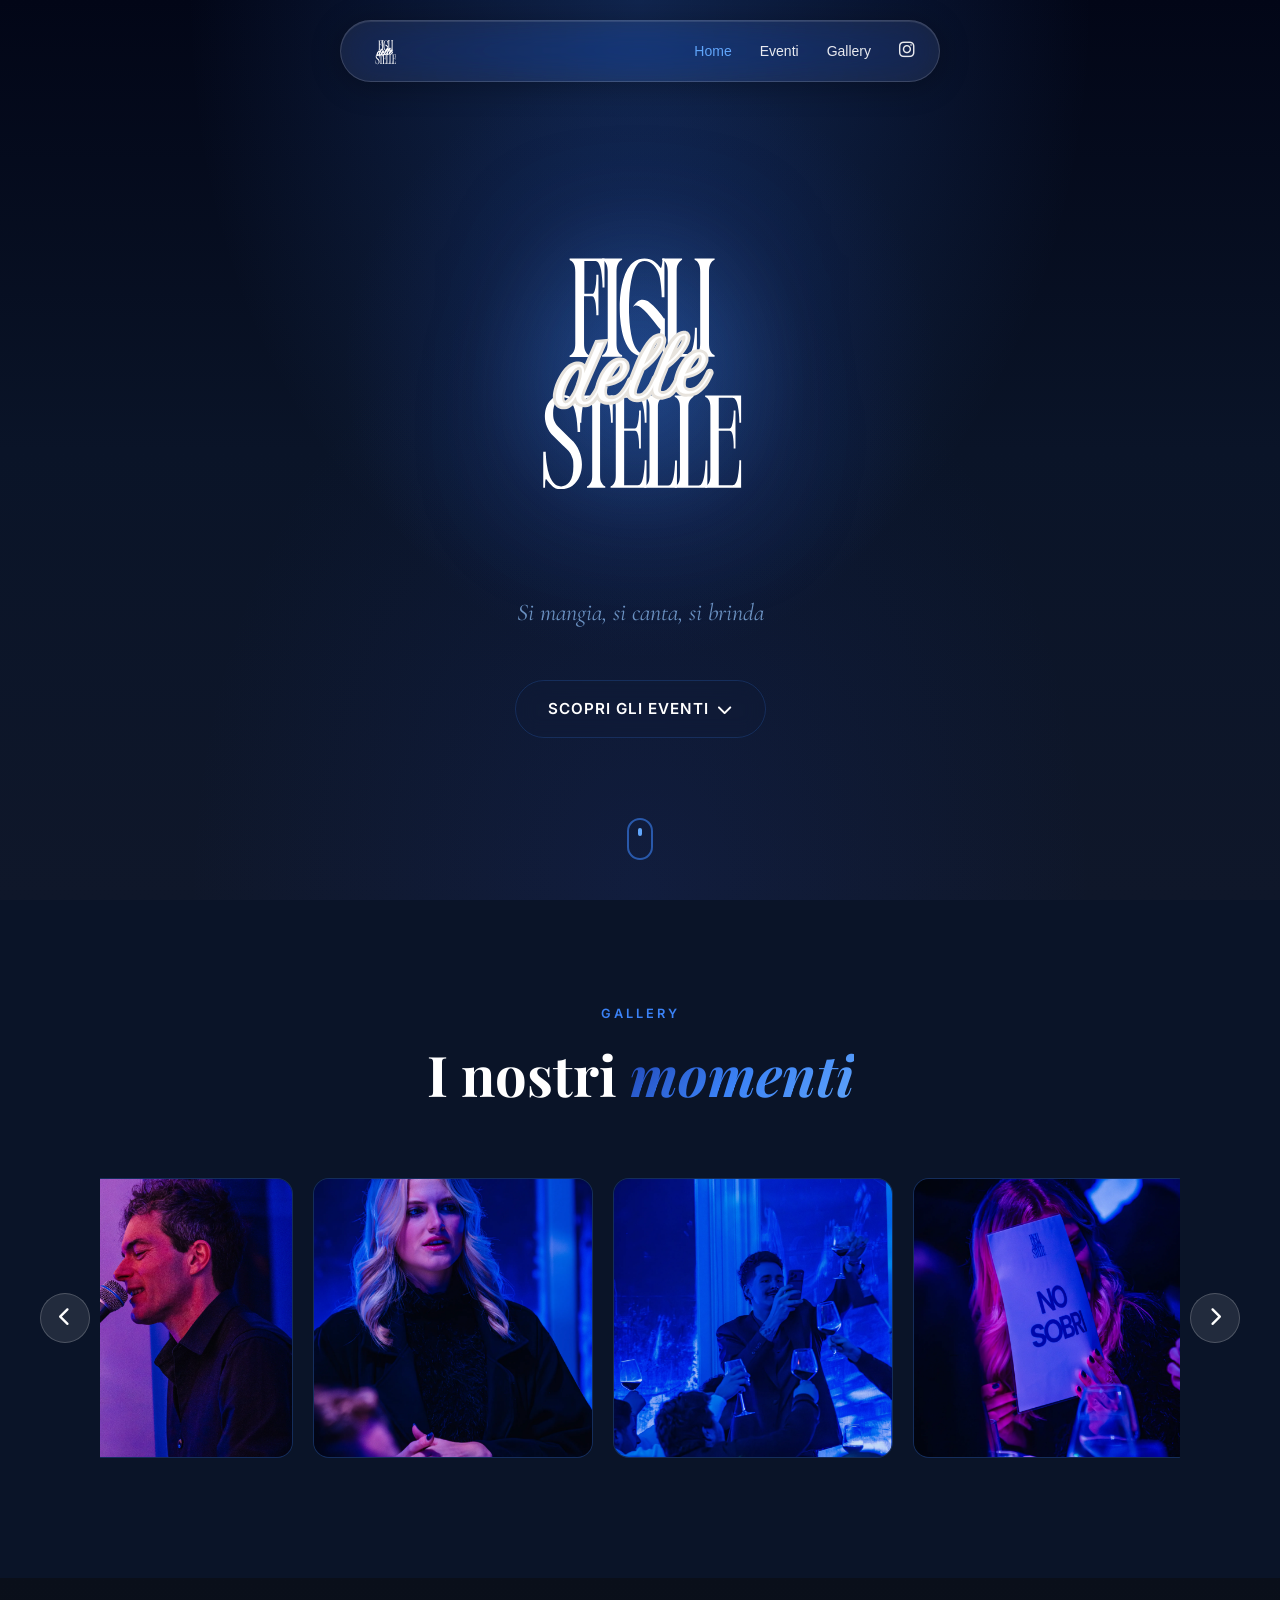
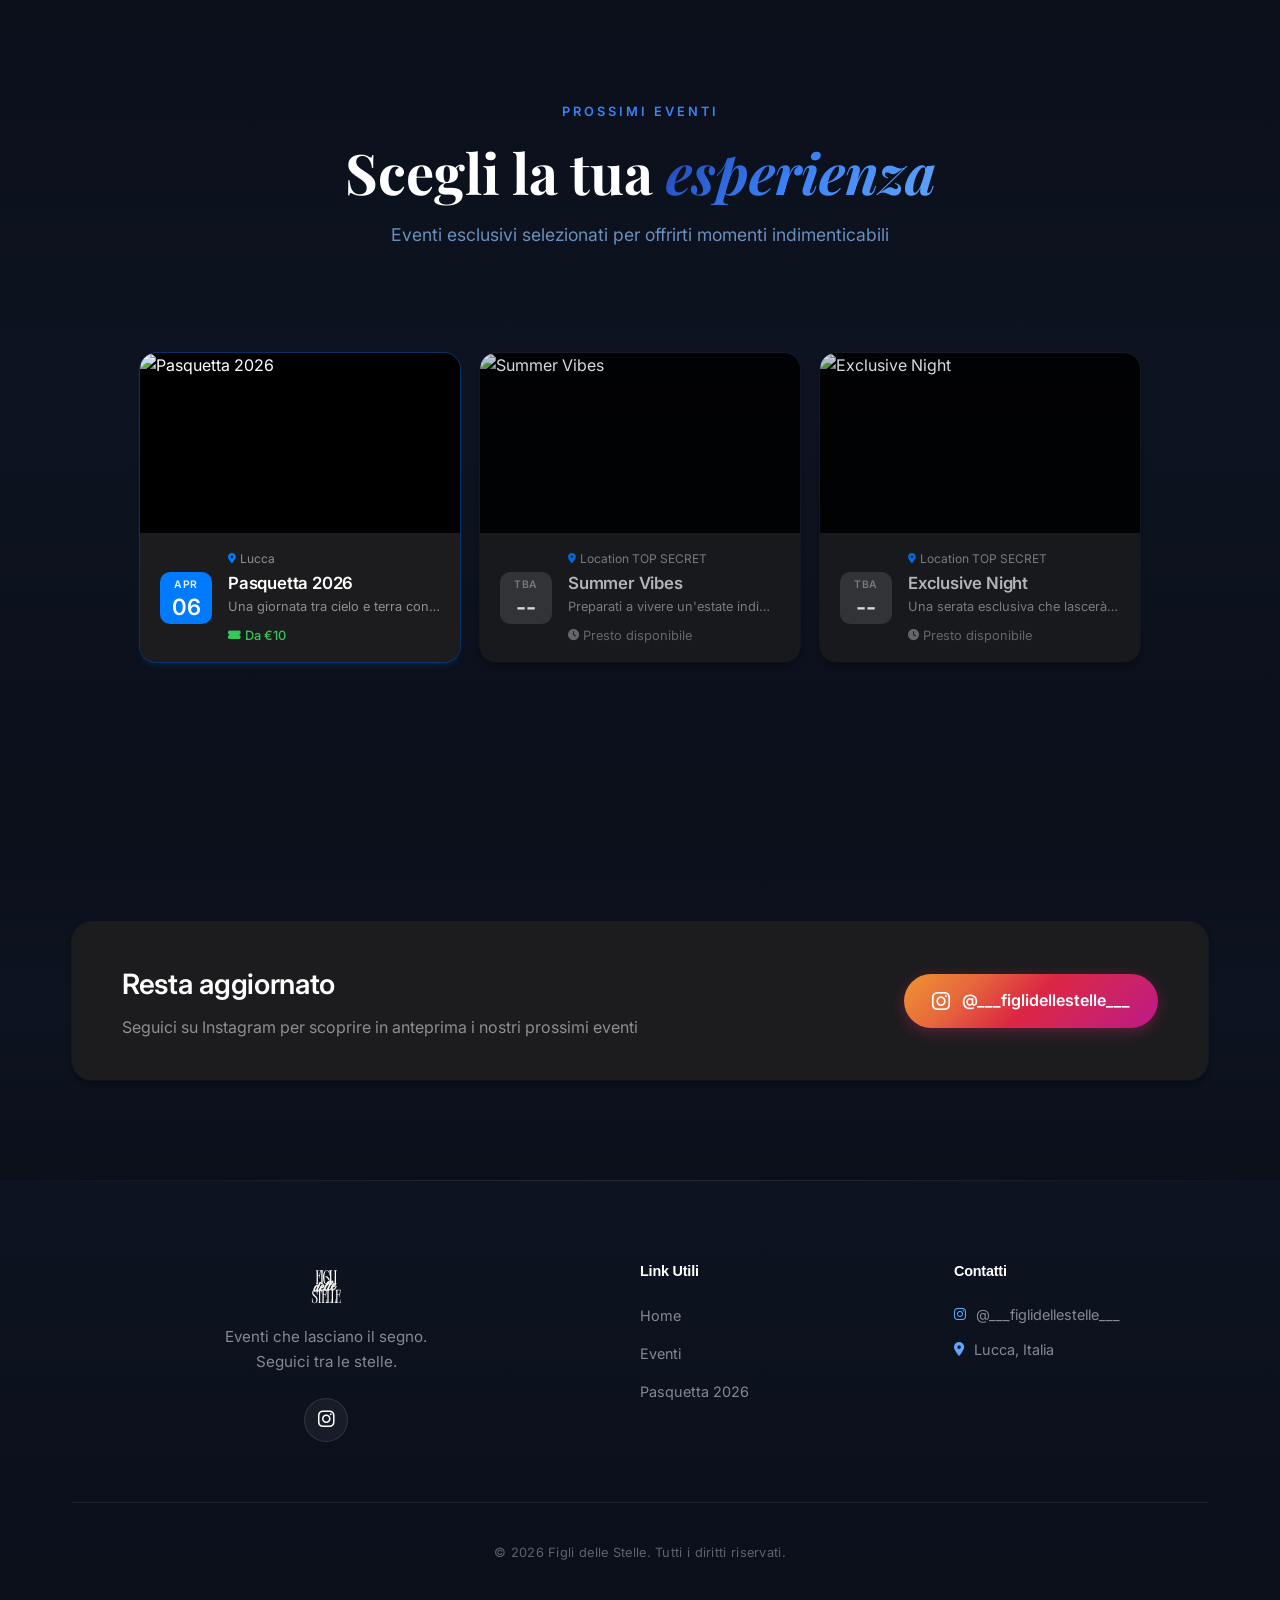
==== commit d6cccbac: "Convertite tutte le immagini in formato WebP e aggiornati i riferimenti HTML" ====
--- a/index.html
+++ b/index.html
@@ -64,7 +64,7 @@
                 <!-- Photo 1 -->
                 <div class="carousel-card">
                     <div class="card-image"
-                        style="background-image: url('assets/images/Figli%20delle%20stelle_012.jpg'); background-size: cover; background-position: center;">
+                        style="background-image: url('assets/images/Figli%20delle%20stelle_012.webp'); background-size: cover; background-position: center;">
                         <span class="card-tag">Figli delle Stelle</span>
                     </div>
                 </div>
@@ -72,7 +72,7 @@
                 <!-- Photo 2 -->
                 <div class="carousel-card">
                     <div class="card-image"
-                        style="background-image: url('assets/images/Figli%20delle%20stelle_018.jpg'); background-size: cover; background-position: center;">
+                        style="background-image: url('assets/images/Figli%20delle%20stelle_018.webp'); background-size: cover; background-position: center;">
                         <span class="card-tag">Night</span>
                     </div>
                 </div>
@@ -80,7 +80,7 @@
                 <!-- Photo 3 -->
                 <div class="carousel-card">
                     <div class="card-image"
-                        style="background-image: url('assets/images/Figli%20delle%20stelle_031.jpg'); background-size: cover; background-position: center;">
+                        style="background-image: url('assets/images/Figli%20delle%20stelle_031.webp'); background-size: cover; background-position: center;">
                         <span class="card-tag">Party</span>
                     </div>
                 </div>
@@ -88,7 +88,7 @@
                 <!-- Photo 4 -->
                 <div class="carousel-card">
                     <div class="card-image"
-                        style="background-image: url('assets/images/Figli%20delle%20stelle_043.jpg'); background-size: cover; background-position: center;">
+                        style="background-image: url('assets/images/Figli%20delle%20stelle_043.webp'); background-size: cover; background-position: center;">
                         <span class="card-tag">Evento</span>
                     </div>
                 </div>
@@ -96,7 +96,7 @@
                 <!-- Photo 5 -->
                 <div class="carousel-card">
                     <div class="card-image"
-                        style="background-image: url('assets/images/Figli%20delle%20stelle_047.jpg'); background-size: cover; background-position: center;">
+                        style="background-image: url('assets/images/Figli%20delle%20stelle_047.webp'); background-size: cover; background-position: center;">
                         <span class="card-tag">Serata</span>
                     </div>
                 </div>
@@ -104,7 +104,7 @@
                 <!-- Photo 6 -->
                 <div class="carousel-card">
                     <div class="card-image"
-                        style="background-image: url('assets/images/Figli%20delle%20stelle_061.jpg'); background-size: cover; background-position: center;">
+                        style="background-image: url('assets/images/Figli%20delle%20stelle_061.webp'); background-size: cover; background-position: center;">
                         <span class="card-tag">Vibes</span>
                     </div>
                 </div>
@@ -112,7 +112,7 @@
                 <!-- Photo 7 -->
                 <div class="carousel-card">
                     <div class="card-image"
-                        style="background-image: url('assets/images/Figli%20delle%20stelle_079.jpg'); background-size: cover; background-position: center;">
+                        style="background-image: url('assets/images/Figli%20delle%20stelle_079.webp'); background-size: cover; background-position: center;">
                         <span class="card-tag">Friends</span>
                     </div>
                 </div>
@@ -120,7 +120,7 @@
                 <!-- Photo 8 -->
                 <div class="carousel-card">
                     <div class="card-image"
-                        style="background-image: url('assets/images/Figli%20delle%20stelle_090.jpg'); background-size: cover; background-position: center;">
+                        style="background-image: url('assets/images/Figli%20delle%20stelle_090.webp'); background-size: cover; background-position: center;">
                         <span class="card-tag">Fun</span>
                     </div>
                 </div>
@@ -128,7 +128,7 @@
                 <!-- Photo 9 -->
                 <div class="carousel-card">
                     <div class="card-image"
-                        style="background-image: url('assets/images/Figli%20delle%20stelle_091.jpg'); background-size: cover; background-position: center;">
+                        style="background-image: url('assets/images/Figli%20delle%20stelle_091.webp'); background-size: cover; background-position: center;">
                         <span class="card-tag">Dance</span>
                     </div>
                 </div>
@@ -136,7 +136,7 @@
                 <!-- Photo 10 -->
                 <div class="carousel-card">
                     <div class="card-image"
-                        style="background-image: url('assets/images/Figli%20delle%20stelle_093.jpg'); background-size: cover; background-position: center;">
+                        style="background-image: url('assets/images/Figli%20delle%20stelle_093.webp'); background-size: cover; background-position: center;">
                         <span class="card-tag">Music</span>
                     </div>
                 </div>
@@ -144,7 +144,7 @@
                 <!-- Photo 11 -->
                 <div class="carousel-card">
                     <div class="card-image"
-                        style="background-image: url('assets/images/Figli%20delle%20stelle_097.jpg'); background-size: cover; background-position: center;">
+                        style="background-image: url('assets/images/Figli%20delle%20stelle_097.webp'); background-size: cover; background-position: center;">
                         <span class="card-tag">Light</span>
                     </div>
                 </div>
@@ -152,7 +152,7 @@
                 <!-- Photo 12 -->
                 <div class="carousel-card">
                     <div class="card-image"
-                        style="background-image: url('assets/images/Figli%20delle%20stelle_100.jpg'); background-size: cover; background-position: center;">
+                        style="background-image: url('assets/images/Figli%20delle%20stelle_100.webp'); background-size: cover; background-position: center;">
                         <span class="card-tag">Energy</span>
                     </div>
                 </div>
